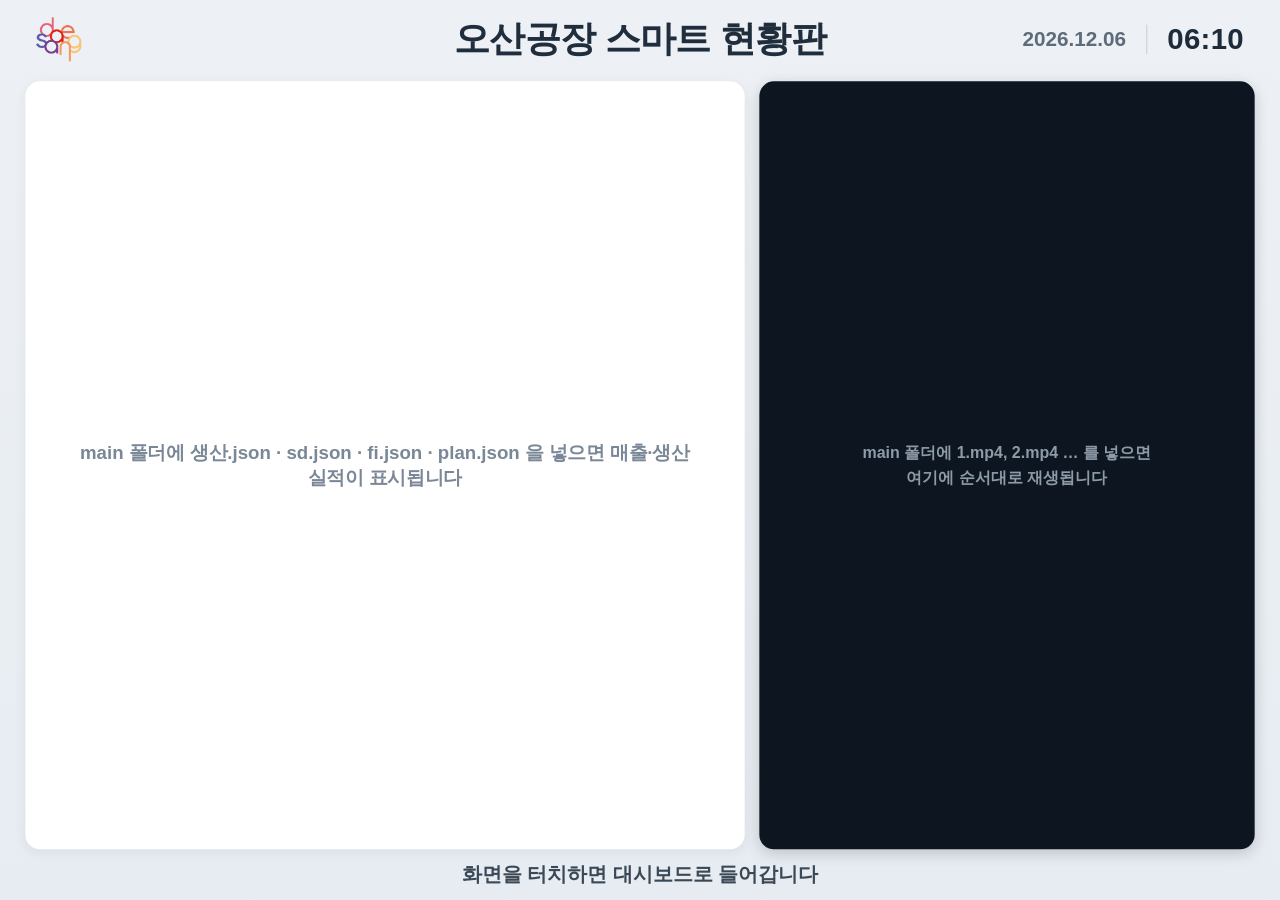
==== pc/tvrelay/screensaver/index.html @ ad796b75 "화면보호기: 어떤 해상도·비율도 꽉 채움 · PC 모니터 미리보기 + 공지·동영상 설정 · 버전 규칙 - 화면보호기 무대가 화면 비율에 맞춰 늘어나 빈 띠 없이 채움 (16:10 " ====
<!doctype html>
<html lang="ko">
<head>
<meta charset="utf-8">
<meta name="viewport" content="width=device-width, initial-scale=1">
<title>화면보호기</title>
<!-- 대상 오산공장 Dashboard — 화면보호기 (자료/main 폴더가 있으면 대기 화면으로 표시)
     main/생산.json · sd.json · fi.json · plan.json  실적 대시보드 생성기의 JSON 4개 그대로
     main/1.mp4 2.mp4 …  오른쪽 동영상 (이름 오름차순, TV 기본 플레이어로 재생)
     main/공지.txt        왼쪽 위 공지 (한 줄에 하나)
     main/제목.txt        상단 제목 (없으면 '오산공장 스마트 현황판') -->
<link rel="stylesheet" href="ss.css">
</head>
<body>
<div id="stage">
  <header>
    <img id="logo" src="/data/logo.png" alt="" onerror="this.onerror=null;this.src='logo.png'">
    <h1 id="title">오산공장 스마트 현황판</h1>
    <div class="clock"><span id="date"></span><i></i><b id="time"></b></div>
  </header>

  <main>
    <section id="left">
      <div class="card" id="notice"></div>

      <div class="card" id="perf">
        <div class="asof" id="asOf"></div>
        <div class="half" id="sales">
          <h2>매출</h2>
          <div class="nums">
            <div class="n"><div class="nl">당월</div><div class="nv"><span class="count" id="s_m">0</span><small>억원</small></div><div class="badge" id="s_m_b"></div></div>
            <div class="n"><div class="nl">누계</div><div class="nv"><span class="count" id="s_y">0</span><small>억원</small></div><div class="badge" id="s_y_b"></div></div>
          </div>
          <svg class="chart" id="s_chart"></svg>
        </div>
        <div class="vline"></div>
        <div class="half" id="prod">
          <h2>생산량</h2>
          <div class="nums">
            <div class="n"><div class="nl">당월</div><div class="nv"><span class="count" id="p_m">0</span><small>톤</small></div><div class="badge" id="p_m_b"></div></div>
            <div class="n"><div class="nl">누계</div><div class="nv"><span class="count" id="p_y">0</span><small>톤</small></div><div class="badge" id="p_y_b"></div></div>
          </div>
          <svg class="chart" id="p_chart"></svg>
        </div>
        <div class="empty" id="perfEmpty">main 폴더에 생산.json · sd.json · fi.json · plan.json 을 넣으면 매출·생산 실적이 표시됩니다</div>
      </div>
    </section>

    <section id="right">
      <div id="video"><div class="ph" id="videoPh">main 폴더에 1.mp4, 2.mp4 … 를 넣으면<br>여기에 순서대로 재생됩니다</div></div>
    </section>
  </main>
  <div id="hint"></div>
</div>
<script src="ss.js"></script>
</body>
</html>
---- pc/tvrelay/screensaver/ss.css ----
/* 화면보호기 — 1920×1080 무대를 화면 크기에 맞춰 통째로 확대/축소한다 (ss.js fit) */
@font-face { font-family: "Pretendard"; font-weight: 600; src: url("/assets/fonts/Pretendard-SemiBold.woff2") format("woff2"); }
@font-face { font-family: "Pretendard"; font-weight: 700; src: url("/assets/fonts/Pretendard-Bold.woff2") format("woff2"); }
@font-face { font-family: "Pretendard"; font-weight: 800; src: url("/assets/fonts/Pretendard-ExtraBold.woff2") format("woff2"); }
* { box-sizing: border-box; }
html, body { margin: 0; height: 100%; overflow: hidden; background: #eaeef3; }
body { font-family: "Pretendard", "Noto Sans KR", "Malgun Gothic", sans-serif; font-weight: 600; color: #1d2b3a; word-break: keep-all; }

#stage { position: absolute; left: 0; top: 0; width: 1920px; height: 1080px; transform-origin: 0 0;
         background: linear-gradient(180deg, #edf1f5 0%, #e7ecf2 100%); }

header { position: absolute; left: 0; right: 0; top: 0; height: 118px; display: flex; align-items: center; padding: 0 54px; }
#logo { height: 66px; width: auto; max-width: 260px; object-fit: contain; }
#title { position: absolute; left: 0; right: 0; text-align: center; margin: 0; font-size: 54px; font-weight: 800; letter-spacing: -1px; color: #1f2d3d; pointer-events: none; }
.clock { margin-left: auto; display: flex; align-items: center; gap: 30px; position: relative; }
.clock span { font-size: 31px; color: #5d6b7a; font-weight: 600; }
.clock i { width: 2px; height: 44px; background: #cfd6de; }
.clock b { font-size: 44px; font-weight: 800; letter-spacing: .5px; font-variant-numeric: tabular-nums; }

main { position: absolute; left: 38px; right: 38px; top: 122px; bottom: 76px; display: flex; gap: 22px; }
#left { width: 58.5%; min-width: 0; display: flex; flex-direction: column; gap: 22px; }
#right { flex: 1; position: relative; }

.card { background: #fff; border-radius: 22px; box-shadow: 0 4px 18px rgba(29, 43, 58, .07); }

/* 공지 */
#notice { padding: 14px 34px; flex: 0 0 auto; }
#notice .row { font-size: 37px; font-weight: 600; padding: 26px 0; border-bottom: 2px solid #eef1f4; white-space: nowrap; overflow: hidden; text-overflow: ellipsis; }
#notice .row:last-child { border-bottom: 0; }
#notice.none { display: none; }

/* 매출 · 생산량 */
#perf { flex: 1; min-height: 0; position: relative; display: flex; padding: 54px 26px 18px 40px; }
.asof { position: absolute; right: 30px; top: 18px; font-size: 21px; color: #7a8796; }
.half { flex: 1; min-width: 0; display: flex; flex-direction: column; }
.vline { width: 2px; background: #eef1f4; margin: 30px 26px 10px; }
.half h2 { margin: 0 0 14px; font-size: 32px; font-weight: 800; }
.nums { display: flex; }
.n { flex: 1; padding-right: 18px; }
.n + .n { padding-left: 22px; border-left: 2px solid #eef1f4; }
.nl { font-size: 25px; color: #4b5866; }
.nv { margin-top: 6px; white-space: nowrap; }
.nv .count { font-size: 46px; font-weight: 800; letter-spacing: -1px; font-variant-numeric: tabular-nums; }
.nv small { font-size: 27px; font-weight: 600; margin-left: 4px; color: #3b4855; }
.badge { margin-top: 12px; height: 46px; border-radius: 10px; display: flex; align-items: center; justify-content: center; font-size: 24px; font-weight: 700; }
.badge:empty { visibility: hidden; }
#sales .badge { background: #fdeee2; color: #e8731c; }
#prod .badge { background: #e4efff; color: #2f74e0; }
.badge.low { filter: saturate(.6); opacity: .85; }
.chart { flex: 1; min-height: 0; width: 100%; margin-top: 8px; overflow: visible; }
.chart text { font-family: inherit; }
.empty { display: none; position: absolute; inset: 0; align-items: center; justify-content: center; font-size: 28px; color: #7a8796; text-align: center; padding: 40px; }
#perf.nodata .half, #perf.nodata .vline { visibility: hidden; }
#perf.nodata .empty { display: flex; }

/* 동영상 자리 — 실제 영상은 TV 앱이 이 위치에 겹쳐 재생한다 */
/* 오른쪽 칸을 꽉 채운다. 비율이 다른 영상은 TV 앱이 가운데 원본 + 남는 곳은 같은 영상을 흐리게 채움 */
#video { position: absolute; inset: 0; background: #0d1620; border-radius: 22px; overflow: hidden; box-shadow: 0 6px 22px rgba(0, 0, 0, .18); }
#video .ph { position: absolute; inset: 0; display: flex; align-items: center; justify-content: center; text-align: center; color: #8d9aa8; font-size: 24px; line-height: 1.6; padding: 30px; }
#video.playing .ph { display: none; }
/* 안내 멘트: 화면 맨 아래 */
#hint { position: absolute; left: 0; right: 0; bottom: 18px; text-align: center; font-size: 30px; color: #3b4855; font-weight: 700; }
#hint.blink { animation: blink 2.4s ease-in-out infinite; }
@keyframes blink { 50% { opacity: .35; } }

/* 숫자·차트 등장 */
@keyframes rise { from { opacity: 0; transform: translateY(16px); } to { opacity: 1; transform: none; } }
.rise { animation: rise .7s cubic-bezier(.2, .7, .2, 1) both; }
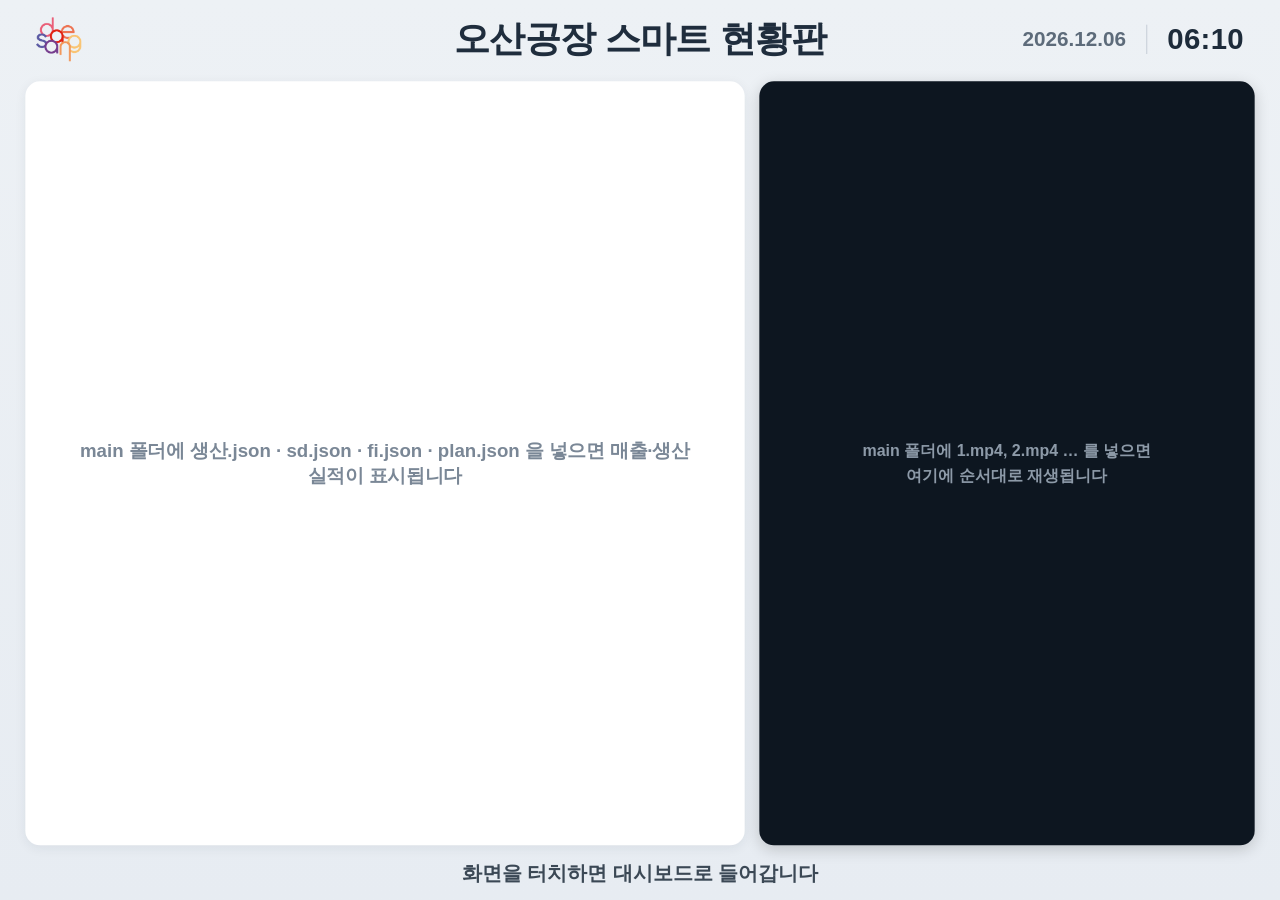
==== commit ee7faef2: "화면보호기: 영상별 크롭/확장 · 유튜브(쇼츠) 재생 · 작은 화면 넘침·그래프 수정 - main/설정.json 재생 목록(playlist): 동영상·유튜브 링크의 순서와 영상별 " ====
--- a/pc/tvrelay/screensaver/index.html
+++ b/pc/tvrelay/screensaver/index.html
@@ -2,7 +2,7 @@
 <html lang="ko">
 <head>
 <meta charset="utf-8">
-<meta name="viewport" content="width=device-width, initial-scale=1">
+<meta name="viewport" content="width=device-width, initial-scale=1, maximum-scale=1, user-scalable=no">
 <title>화면보호기</title>
 <!-- 대상 오산공장 Dashboard — 화면보호기 (자료/main 폴더가 있으면 대기 화면으로 표시)
      main/생산.json · sd.json · fi.json · plan.json  실적 대시보드 생성기의 JSON 4개 그대로
@@ -31,7 +31,7 @@
             <div class="n"><div class="nl">당월</div><div class="nv"><span class="count" id="s_m">0</span><small>억원</small></div><div class="badge" id="s_m_b"></div></div>
             <div class="n"><div class="nl">누계</div><div class="nv"><span class="count" id="s_y">0</span><small>억원</small></div><div class="badge" id="s_y_b"></div></div>
           </div>
-          <svg class="chart" id="s_chart"></svg>
+          <div class="chartbox"><svg class="chart" id="s_chart"></svg></div>
         </div>
         <div class="vline"></div>
         <div class="half" id="prod">
@@ -40,7 +40,7 @@
             <div class="n"><div class="nl">당월</div><div class="nv"><span class="count" id="p_m">0</span><small>톤</small></div><div class="badge" id="p_m_b"></div></div>
             <div class="n"><div class="nl">누계</div><div class="nv"><span class="count" id="p_y">0</span><small>톤</small></div><div class="badge" id="p_y_b"></div></div>
           </div>
-          <svg class="chart" id="p_chart"></svg>
+          <div class="chartbox"><svg class="chart" id="p_chart"></svg></div>
         </div>
         <div class="empty" id="perfEmpty">main 폴더에 생산.json · sd.json · fi.json · plan.json 을 넣으면 매출·생산 실적이 표시됩니다</div>
       </div>
--- a/pc/tvrelay/screensaver/ss.css
+++ b/pc/tvrelay/screensaver/ss.css
@@ -3,10 +3,11 @@
 @font-face { font-family: "Pretendard"; font-weight: 700; src: url("/assets/fonts/Pretendard-Bold.woff2") format("woff2"); }
 @font-face { font-family: "Pretendard"; font-weight: 800; src: url("/assets/fonts/Pretendard-ExtraBold.woff2") format("woff2"); }
 * { box-sizing: border-box; }
-html, body { margin: 0; height: 100%; overflow: hidden; background: #eaeef3; }
+html, body { margin: 0; height: 100%; overflow: hidden; background: #eaeef3;
+             -webkit-text-size-adjust: 100%; text-size-adjust: 100%; }   /* 안드로이드 WebView 글자 자동 확대 끔 (작은 화면에서 넘침 방지) */
 body { font-family: "Pretendard", "Noto Sans KR", "Malgun Gothic", sans-serif; font-weight: 600; color: #1d2b3a; word-break: keep-all; }
 
-#stage { position: absolute; left: 0; top: 0; width: 1920px; height: 1080px; transform-origin: 0 0;
+#stage { position: absolute; left: 0; top: 0; width: 1920px; height: 1080px; transform-origin: 0 0; overflow: hidden;
          background: linear-gradient(180deg, #edf1f5 0%, #e7ecf2 100%); }
 
 header { position: absolute; left: 0; right: 0; top: 0; height: 118px; display: flex; align-items: center; padding: 0 54px; }
@@ -17,7 +18,7 @@
 .clock i { width: 2px; height: 44px; background: #cfd6de; }
 .clock b { font-size: 44px; font-weight: 800; letter-spacing: .5px; font-variant-numeric: tabular-nums; }
 
-main { position: absolute; left: 38px; right: 38px; top: 122px; bottom: 76px; display: flex; gap: 22px; }
+main { position: absolute; left: 38px; right: 38px; top: 122px; bottom: 82px; display: flex; gap: 22px; }
 #left { width: 58.5%; min-width: 0; display: flex; flex-direction: column; gap: 22px; }
 #right { flex: 1; position: relative; }
 
@@ -27,6 +28,9 @@
 #notice { padding: 14px 34px; flex: 0 0 auto; }
 #notice .row { font-size: 37px; font-weight: 600; padding: 26px 0; border-bottom: 2px solid #eef1f4; white-space: nowrap; overflow: hidden; text-overflow: ellipsis; }
 #notice .row:last-child { border-bottom: 0; }
+#notice.n4 .row { font-size: 33px; padding: 18px 0; }      /* 공지가 많으면 줄 간격·글자를 줄여 아래 칸이 넘치지 않게 */
+#notice.n5 .row { font-size: 30px; padding: 13px 0; }
+#perf .half { min-height: 0; overflow: hidden; }
 #notice.none { display: none; }
 
 /* 매출 · 생산량 */
@@ -47,7 +51,9 @@
 #sales .badge { background: #fdeee2; color: #e8731c; }
 #prod .badge { background: #e4efff; color: #2f74e0; }
 .badge.low { filter: saturate(.6); opacity: .85; }
-.chart { flex: 1; min-height: 0; width: 100%; margin-top: 8px; overflow: visible; }
+/* 그래프 칸: 크기는 칸이 정하고(내용과 무관), 그 크기로 SVG 를 그린다 — 칸이 바뀌면 다시 그림 */
+.chartbox { flex: 1; min-height: 60px; position: relative; margin-top: 8px; }
+.chart { position: absolute; inset: 0; width: 100%; height: 100%; overflow: visible; }
 .chart text { font-family: inherit; }
 .empty { display: none; position: absolute; inset: 0; align-items: center; justify-content: center; font-size: 28px; color: #7a8796; text-align: center; padding: 40px; }
 #perf.nodata .half, #perf.nodata .vline { visibility: hidden; }
@@ -58,8 +64,12 @@
 #video { position: absolute; inset: 0; background: #0d1620; border-radius: 22px; overflow: hidden; box-shadow: 0 6px 22px rgba(0, 0, 0, .18); }
 #video .ph { position: absolute; inset: 0; display: flex; align-items: center; justify-content: center; text-align: center; color: #8d9aa8; font-size: 24px; line-height: 1.6; padding: 30px; }
 #video.playing .ph { display: none; }
+#yt { position: absolute; inset: 0; overflow: hidden; }
+#yt .ytbg { position: absolute; inset: -8%; width: 116%; height: 116%; object-fit: cover; filter: blur(40px) brightness(.75); }
+#yt .ythold { position: absolute; }
+#yt .ythold iframe { width: 100%; height: 100%; border: 0; display: block; pointer-events: none; }
 /* 안내 멘트: 화면 맨 아래 */
-#hint { position: absolute; left: 0; right: 0; bottom: 18px; text-align: center; font-size: 30px; color: #3b4855; font-weight: 700; }
+#hint { position: absolute; left: 0; right: 0; bottom: 22px; line-height: 1.2; text-align: center; font-size: 30px; color: #3b4855; font-weight: 700; }
 #hint.blink { animation: blink 2.4s ease-in-out infinite; }
 @keyframes blink { 50% { opacity: .35; } }
 
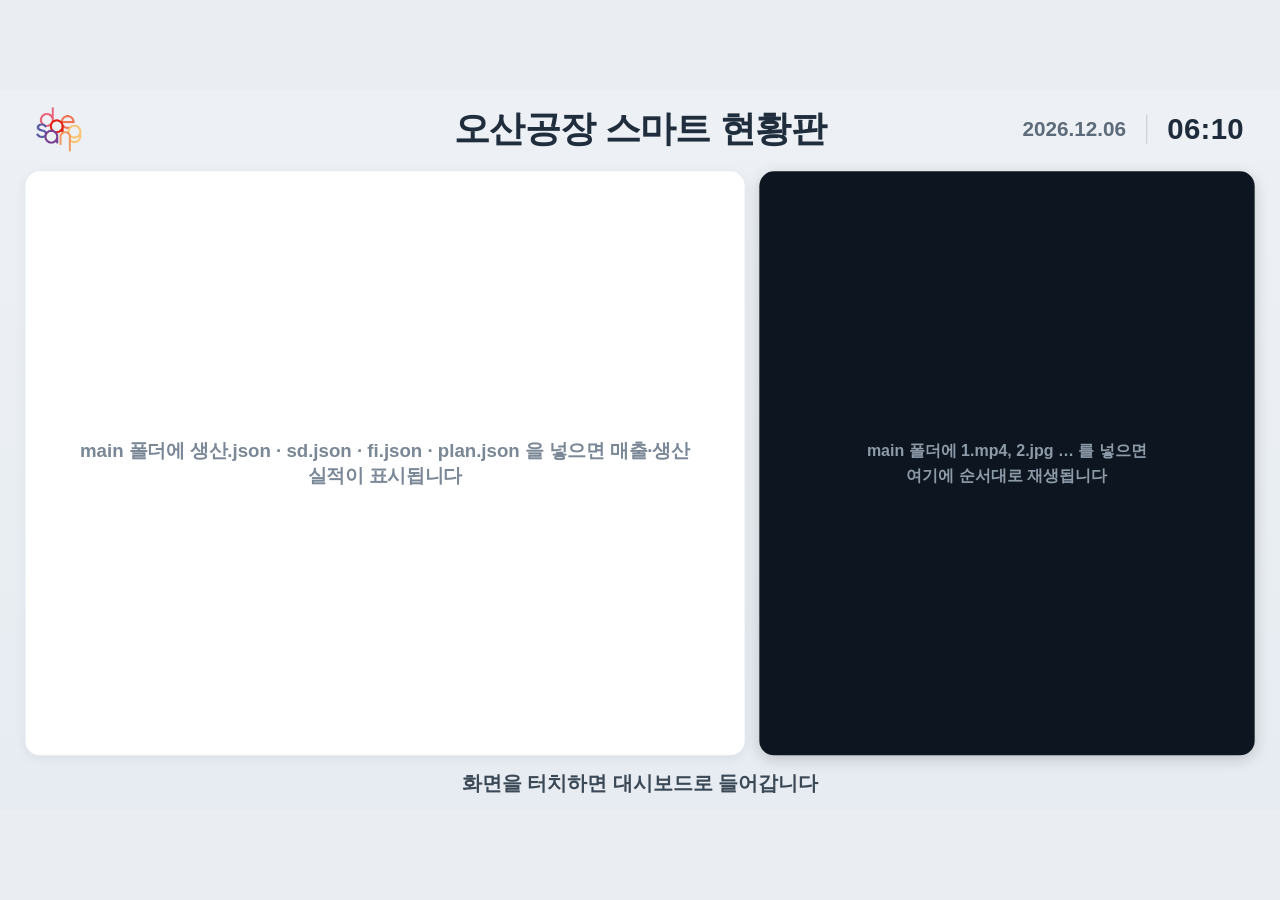
==== commit 9ca1fb04: "화면보호기: 사진(시간·전환 효과 5종) · TV 에서 공지 바로 고치기(6자리 비밀번호) (1.9.0) - 사진: main 의 jpg/png/webp/gif 를 재생 목록에. 사" ====
--- a/pc/tvrelay/screensaver/index.html
+++ b/pc/tvrelay/screensaver/index.html
@@ -6,7 +6,7 @@
 <title>화면보호기</title>
 <!-- 대상 오산공장 Dashboard — 화면보호기 (자료/main 폴더가 있으면 대기 화면으로 표시)
      main/생산.json · sd.json · fi.json · plan.json  실적 대시보드 생성기의 JSON 4개 그대로
-     main/1.mp4 2.mp4 …  오른쪽 동영상 (이름 오름차순, TV 기본 플레이어로 재생)
+     main/1.mp4 2.jpg …  오른쪽 동영상·사진 (이름 오름차순, 동영상은 TV 기본 플레이어, 사진은 전환 효과)
      main/공지.txt        왼쪽 위 공지 (한 줄에 하나)
      main/제목.txt        상단 제목 (없으면 '오산공장 스마트 현황판') -->
 <link rel="stylesheet" href="ss.css">
@@ -21,6 +21,7 @@
 
   <main>
     <section id="left">
+      <button type="button" id="noticeEdit">✎ 공지 수정</button>
       <div class="card" id="notice"></div>
 
       <div class="card" id="perf">
@@ -47,7 +48,7 @@
     </section>
 
     <section id="right">
-      <div id="video"><div class="ph" id="videoPh">main 폴더에 1.mp4, 2.mp4 … 를 넣으면<br>여기에 순서대로 재생됩니다</div></div>
+      <div id="video"><div class="ph" id="videoPh">main 폴더에 1.mp4, 2.jpg … 를 넣으면<br>여기에 순서대로 재생됩니다</div></div>
     </section>
   </main>
   <div id="hint"></div>
--- a/pc/tvrelay/screensaver/ss.css
+++ b/pc/tvrelay/screensaver/ss.css
@@ -19,7 +19,7 @@
 .clock b { font-size: 44px; font-weight: 800; letter-spacing: .5px; font-variant-numeric: tabular-nums; }
 
 main { position: absolute; left: 38px; right: 38px; top: 122px; bottom: 82px; display: flex; gap: 22px; }
-#left { width: 58.5%; min-width: 0; display: flex; flex-direction: column; gap: 22px; }
+#left { width: 58.5%; min-width: 0; display: flex; flex-direction: column; gap: 22px; position: relative; }
 #right { flex: 1; position: relative; }
 
 .card { background: #fff; border-radius: 22px; box-shadow: 0 4px 18px rgba(29, 43, 58, .07); }
@@ -66,13 +66,62 @@
 #video.playing .ph { display: none; }
 #yt { position: absolute; inset: 0; overflow: hidden; }
 #yt .ytbg { position: absolute; inset: -8%; width: 116%; height: 116%; object-fit: cover; filter: blur(40px) brightness(.75); }
-#yt .ythold { position: absolute; }
-#yt .ythold iframe { width: 100%; height: 100%; border: 0; display: block; pointer-events: none; }
+#yt .ythold { position: absolute; overflow: hidden; }
+#pvv { position: absolute; inset: 0; overflow: hidden; }
+#pvv .pvbg { position: absolute; inset: -8%; width: 116%; height: 116%; object-fit: cover; filter: blur(40px) brightness(.75); }
+#pvv .pvfg { position: absolute; inset: 0; width: 100%; height: 100%; }
+/* 플레이어를 위아래로 90px 씩 더 크게 → 유튜브가 맨 위에 띄우는 채널 아이콘·제목 줄은 칸 밖(검은 여백)에 그려져 안 보인다.
+   영상은 플레이어 안에서 비율대로 가운데 놓이므로 보이는 영상 부분은 그대로 */
+#yt .ythold iframe { position: absolute; left: 0; top: -90px; width: 100%; height: calc(100% + 180px); border: 0; display: block; pointer-events: none; }
 /* 안내 멘트: 화면 맨 아래 */
 #hint { position: absolute; left: 0; right: 0; bottom: 22px; line-height: 1.2; text-align: center; font-size: 30px; color: #3b4855; font-weight: 700; }
 #hint.blink { animation: blink 2.4s ease-in-out infinite; }
 @keyframes blink { 50% { opacity: .35; } }
+#hint.prompt { color: #0b63c4; animation: prompt .9s ease-in-out infinite alternate; }
+@keyframes prompt { from { transform: scale(1); } to { transform: scale(1.06); } }
 
 /* 숫자·차트 등장 */
 @keyframes rise { from { opacity: 0; transform: translateY(16px); } to { opacity: 1; transform: none; } }
 .rise { animation: rise .7s cubic-bezier(.2, .7, .2, 1) both; }
+
+/* 공지 간편 수정 (TV): 카드 윗변에 걸친 [✎ 공지 수정] → 위쪽 팝업: ① 숫자패드로 비밀번호 6자리 ② 공지 입력 + 화면 키보드
+   (키보드는 아래쪽에 뜨므로 팝업은 위쪽에 둔다) */
+#noticeEdit { display: none; position: absolute; z-index: 5; top: -22px; right: 26px; height: 38px; padding: 0 20px; border: 0; border-radius: 19px;
+              background: #2f7be6; color: #fff; font: 700 21px/38px "Pretendard", sans-serif; box-shadow: 0 3px 10px rgba(47, 123, 230, .35); }
+html.tv #noticeEdit { display: block; }
+#ntDim { position: absolute; inset: 0; z-index: 50; background: rgba(15, 25, 38, .45); }
+#ntPop { position: absolute; z-index: 51; left: 50%; top: 24px; width: 1180px; margin-left: -590px; background: #fff; border-radius: 26px;
+         box-shadow: 0 18px 60px rgba(0, 0, 0, .35); padding: 26px 34px 26px; animation: popIn .28s cubic-bezier(.2, .8, .2, 1); }
+@keyframes popIn { from { opacity: 0; transform: translateY(-30px) scale(.97); } to { opacity: 1; transform: none; } }
+#ntPop h3 { margin: 0 0 6px; font-size: 34px; font-weight: 800; }
+#ntPop .sub { font-size: 23px; color: #6b7785; margin-bottom: 16px; }
+#ntPop .sub.err { color: #d83b3b; }
+#ntPop.shake { animation: shake .35s; }
+@keyframes shake { 20%, 60% { transform: translateX(-14px); } 40%, 80% { transform: translateX(14px); } }
+.pinrow { display: flex; gap: 14px; align-items: center; }
+.dots { display: flex; gap: 14px; padding: 6px 0 18px; }
+.dots i { width: 30px; height: 30px; border-radius: 50%; border: 3px solid #b9c4d0; }
+.dots i.on { background: #2f7be6; border-color: #2f7be6; }
+.pad { display: grid; grid-template-columns: repeat(6, 1fr); gap: 12px; }
+.pad button { height: 76px; border: 0; border-radius: 16px; background: #eef2f6; color: #1d2b3a; font: 800 36px "Pretendard", sans-serif; }
+.pad button:active { background: #d6e4f7; }
+.pad button.fn { font-size: 26px; background: #e2e7ee; }
+.pad button.ok { background: #2f7be6; color: #fff; font-size: 28px; }
+#ntTa { width: 100%; height: 250px; resize: none; padding: 14px 20px; border: 2px solid #d9e1ea; border-radius: 14px; background: #f8fafc;
+        font: 600 32px/1.55 "Pretendard", sans-serif; color: #1d2b3a; outline: none; caret-color: #2f7be6; }
+#ntTa:focus { border-color: #2f7be6; }
+.edbar { display: flex; align-items: center; gap: 14px; margin-top: 14px; }
+.edhint { flex: 1; font-size: 21px; color: #7a8796; }
+.edhint.err { color: #d83b3b; }
+.edbar button { border: 0; border-radius: 14px; padding: 14px 40px; font: 700 28px "Pretendard", sans-serif; background: #e6ebf1; color: #2b3440; }
+.edbar button.save { background: #2f7be6; color: #fff; }
+.edbar button:disabled { opacity: .5; }
+
+/* 사진 (전환 효과) — 칸 안의 층. 새 사진이 위에 올라오며 아래 층(앞 장면)은 효과가 끝나면 지운다 */
+.sslayer { position: absolute; inset: 0; overflow: hidden; }
+.sslayer .ytbg { position: absolute; inset: -8%; width: 116%; height: 116%; object-fit: cover; filter: blur(40px) brightness(.75); }
+.sslayer .imgfg { position: absolute; display: block; max-width: none; }
+.sslayer.prev img { position: absolute; inset: 0; width: 100%; height: 100%; }
+.sswipe { position: absolute; top: -10%; bottom: -10%; left: 0; width: 140px; z-index: 3; pointer-events: none;
+          background: linear-gradient(90deg, rgba(255,255,255,0), rgba(255,255,255,.55) 45%, rgba(255,255,255,.95) 50%, rgba(255,255,255,.55) 55%, rgba(255,255,255,0));
+          filter: blur(2px); }
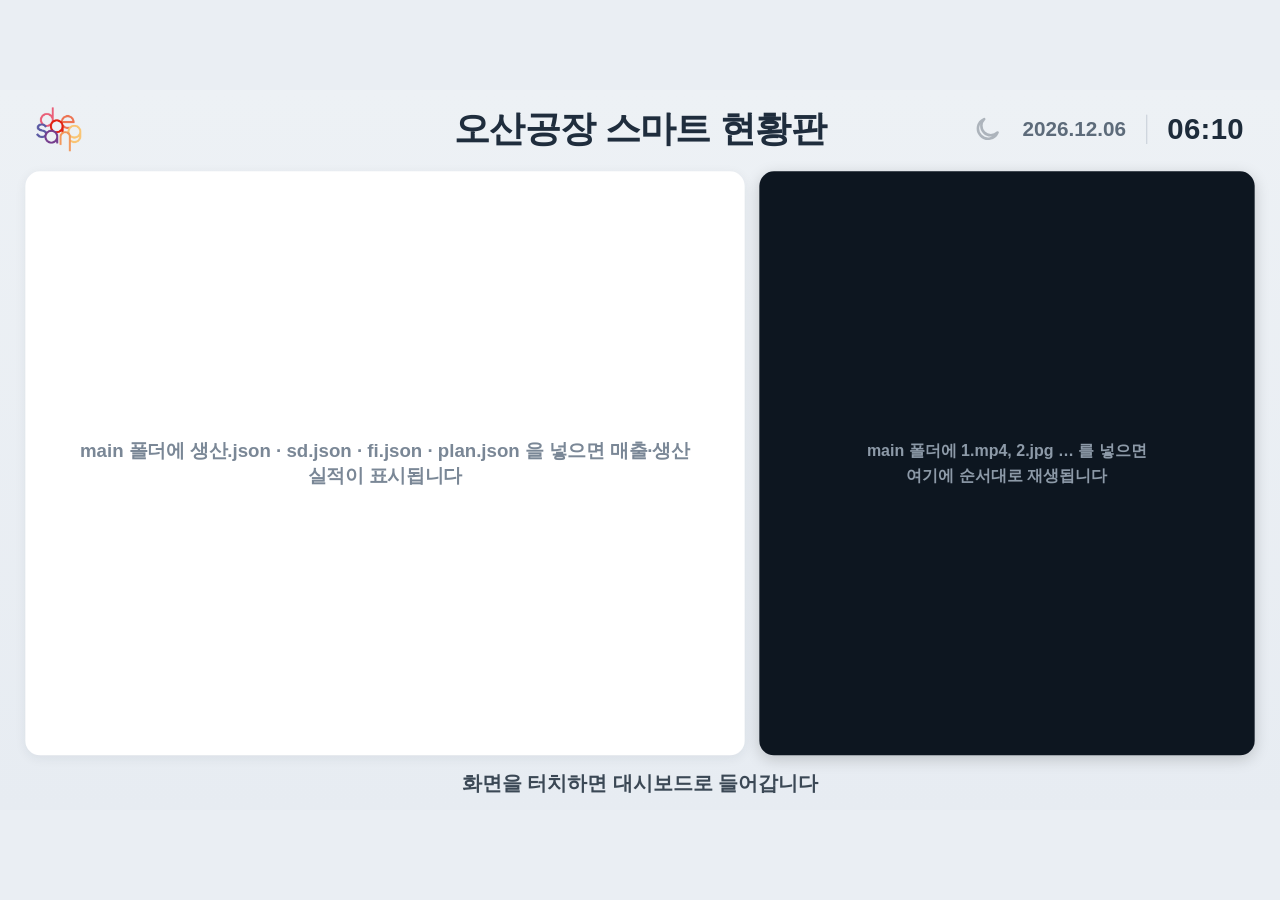
==== commit a1edc766: "대기화면 다크 모드: 화면에서 달/해 버튼을 눌러 바로 켜고 끄기 (1.10.0) - 대기화면(화면보호기) 시계 왼쪽에 반투명 달/해 버튼. 눌러도 대시보드로 넘어가지 않음   (" ====
--- a/pc/tvrelay/screensaver/index.html
+++ b/pc/tvrelay/screensaver/index.html
@@ -16,15 +16,15 @@
   <header>
     <img id="logo" src="/data/logo.png" alt="" onerror="this.onerror=null;this.src='logo.png'">
     <h1 id="title">오산공장 스마트 현황판</h1>
-    <div class="clock"><span id="date"></span><i></i><b id="time"></b></div>
+    <div class="clock"><div id="darkBtn" title="다크 모드 켜기/끄기"></div><span id="date"></span><i></i><b id="time"></b></div>
   </header>
 
   <main>
     <section id="left">
-      <button type="button" id="noticeEdit">✎ 공지 수정</button>
       <div class="card" id="notice"></div>
 
       <div class="card" id="perf">
+        <div class="nedit" id="noticeAdd" title="공지 추가"></div>
         <div class="asof" id="asOf"></div>
         <div class="half" id="sales">
           <h2>매출</h2>
--- a/pc/tvrelay/screensaver/ss.css
+++ b/pc/tvrelay/screensaver/ss.css
@@ -66,7 +66,7 @@
 #video.playing .ph { display: none; }
 #yt { position: absolute; inset: 0; overflow: hidden; }
 #yt .ytbg { position: absolute; inset: -8%; width: 116%; height: 116%; object-fit: cover; filter: blur(40px) brightness(.75); }
-#yt .ythold { position: absolute; overflow: hidden; }
+#yt .ythold { position: absolute; overflow: hidden; transition: opacity .6s ease; }   /* 어두운 데서 서서히 (재생 시작과 동시에) */
 #pvv { position: absolute; inset: 0; overflow: hidden; }
 #pvv .pvbg { position: absolute; inset: -8%; width: 116%; height: 116%; object-fit: cover; filter: blur(40px) brightness(.75); }
 #pvv .pvfg { position: absolute; inset: 0; width: 100%; height: 100%; }
@@ -86,9 +86,14 @@
 
 /* 공지 간편 수정 (TV): 카드 윗변에 걸친 [✎ 공지 수정] → 위쪽 팝업: ① 숫자패드로 비밀번호 6자리 ② 공지 입력 + 화면 키보드
    (키보드는 아래쪽에 뜨므로 팝업은 위쪽에 둔다) */
-#noticeEdit { display: none; position: absolute; z-index: 5; top: -22px; right: 26px; height: 38px; padding: 0 20px; border: 0; border-radius: 19px;
-              background: #2f7be6; color: #fff; font: 700 21px/38px "Pretendard", sans-serif; box-shadow: 0 3px 10px rgba(47, 123, 230, .35); }
-html.tv #noticeEdit { display: block; }
+/* 수정 아이콘: 각 공지 줄 맨 오른쪽 (반투명). 공지가 없으면 매출 카드 왼쪽 위 구석에 하나 */
+#notice .row { display: flex; align-items: center; gap: 14px; }
+#notice .row .t { flex: 1; min-width: 0; overflow: hidden; text-overflow: ellipsis; }
+.nedit { display: none; flex: 0 0 auto; width: 44px; height: 44px; color: #1d2b3a; opacity: .28; }
+.nedit svg { width: 100%; height: 100%; display: block; }
+html.tv #notice .nedit, html.preview #notice .nedit { display: block; }   /* PC 미리보기도 TV 와 같은 화면 */
+#noticeAdd { position: absolute; left: 18px; top: 12px; width: 36px; height: 36px; }
+html.tv #perf.nonotice #noticeAdd, html.preview #perf.nonotice #noticeAdd { display: block; }
 #ntDim { position: absolute; inset: 0; z-index: 50; background: rgba(15, 25, 38, .45); }
 #ntPop { position: absolute; z-index: 51; left: 50%; top: 24px; width: 1180px; margin-left: -590px; background: #fff; border-radius: 26px;
          box-shadow: 0 18px 60px rgba(0, 0, 0, .35); padding: 26px 34px 26px; animation: popIn .28s cubic-bezier(.2, .8, .2, 1); }
@@ -102,8 +107,10 @@
 .dots { display: flex; gap: 14px; padding: 6px 0 18px; }
 .dots i { width: 30px; height: 30px; border-radius: 50%; border: 3px solid #b9c4d0; }
 .dots i.on { background: #2f7be6; border-color: #2f7be6; }
-.pad { display: grid; grid-template-columns: repeat(6, 1fr); gap: 12px; }
-.pad button { height: 76px; border: 0; border-radius: 16px; background: #eef2f6; color: #1d2b3a; font: 800 36px "Pretendard", sans-serif; }
+.dots { justify-content: center; }
+#ntPop.pin { width: 520px; margin-left: -260px; text-align: center; }
+.pad { display: grid; grid-template-columns: repeat(3, 1fr); gap: 12px; }
+.pad button { height: 78px; border: 0; border-radius: 16px; background: #eef2f6; color: #1d2b3a; font: 800 36px "Pretendard", sans-serif; }
 .pad button:active { background: #d6e4f7; }
 .pad button.fn { font-size: 26px; background: #e2e7ee; }
 .pad button.ok { background: #2f7be6; color: #fff; font-size: 28px; }
@@ -125,3 +132,46 @@
 .sswipe { position: absolute; top: -10%; bottom: -10%; left: 0; width: 140px; z-index: 3; pointer-events: none;
           background: linear-gradient(90deg, rgba(255,255,255,0), rgba(255,255,255,.55) 45%, rgba(255,255,255,.95) 50%, rgba(255,255,255,.55) 55%, rgba(255,255,255,0));
           filter: blur(2px); }
+
+/* 다크 모드 버튼: 시계 왼쪽 반투명 (달 ↔ 해). 눌러도 대시보드로 넘어가지 않는다 */
+#darkBtn { width: 46px; height: 46px; color: #1d2b3a; opacity: .3; cursor: pointer; }
+#darkBtn svg { width: 100%; height: 100%; display: block; }
+html.dark #darkBtn { color: #e3eaf2; opacity: .4; }
+#darkBtn.tap { animation: darkTap .45s ease; }
+@keyframes darkTap { 40% { transform: scale(1.25) rotate(-20deg); opacity: .8; } }
+html, html body, #stage, #title, .card { transition: background-color .5s ease, color .5s ease; }
+
+/* 다크 모드 (화면보호기의 달 버튼 · TV 설정 '다크 모드' · PC 미리보기 ?dark=1) — 배치는 같고 색만 바꾼다 */
+html.dark, html.dark body { background: #0e1319; }
+html.dark body { color: #e3eaf2; }
+html.dark #stage { background: #0e1319; }
+html.dark #title { color: #eef3f8; }
+html.dark .clock span { color: #9aa8b8; }
+html.dark .clock i { background: #36414d; }
+html.dark .card { background: #19212b; box-shadow: 0 4px 18px rgba(0, 0, 0, .35); }
+html.dark #notice .row { border-bottom-color: #26303b; }
+html.dark .vline, html.dark .n + .n { background: #26303b; border-left-color: #26303b; }
+html.dark .n + .n { background: none; }
+html.dark .asof, html.dark .empty { color: #8592a1; }
+html.dark .nl { color: #a9b5c2; }
+html.dark .nv small { color: #b7c2ce; }
+html.dark #sales .badge { background: #3a2617; color: #ff9a4d; }
+html.dark #prod .badge { background: #17294a; color: #6aa5ff; }
+html.dark #video { box-shadow: 0 6px 22px rgba(0, 0, 0, .5); }
+html.dark #hint { color: #b7c2ce; }
+html.dark #hint.prompt { color: #5fb0ff; }
+html.dark .nedit { color: #e3eaf2; opacity: .32; }
+html.dark #ntDim { background: rgba(0, 0, 0, .6); }
+html.dark #ntPop { background: #1c2530; color: #e3eaf2; box-shadow: 0 18px 60px rgba(0, 0, 0, .6); }
+html.dark #ntPop .sub, html.dark .edhint { color: #95a2b0; }
+html.dark #ntPop .sub.err, html.dark .edhint.err { color: #ff6b6b; }
+html.dark .dots i { border-color: #4a5868; }
+html.dark .dots i.on { background: #2f7be6; border-color: #2f7be6; }
+html.dark .pad button { background: #283340; color: #e3eaf2; }
+html.dark .pad button:active { background: #34506f; }
+html.dark .pad button.fn { background: #222c37; }
+html.dark .pad button.ok { background: #2f7be6; color: #fff; }
+html.dark #ntTa { background: #121920; border-color: #33404e; color: #e3eaf2; }
+html.dark #ntTa:focus { border-color: #2f7be6; }
+html.dark .edbar button { background: #283340; color: #e3eaf2; }
+html.dark .edbar button.save { background: #2f7be6; color: #fff; }
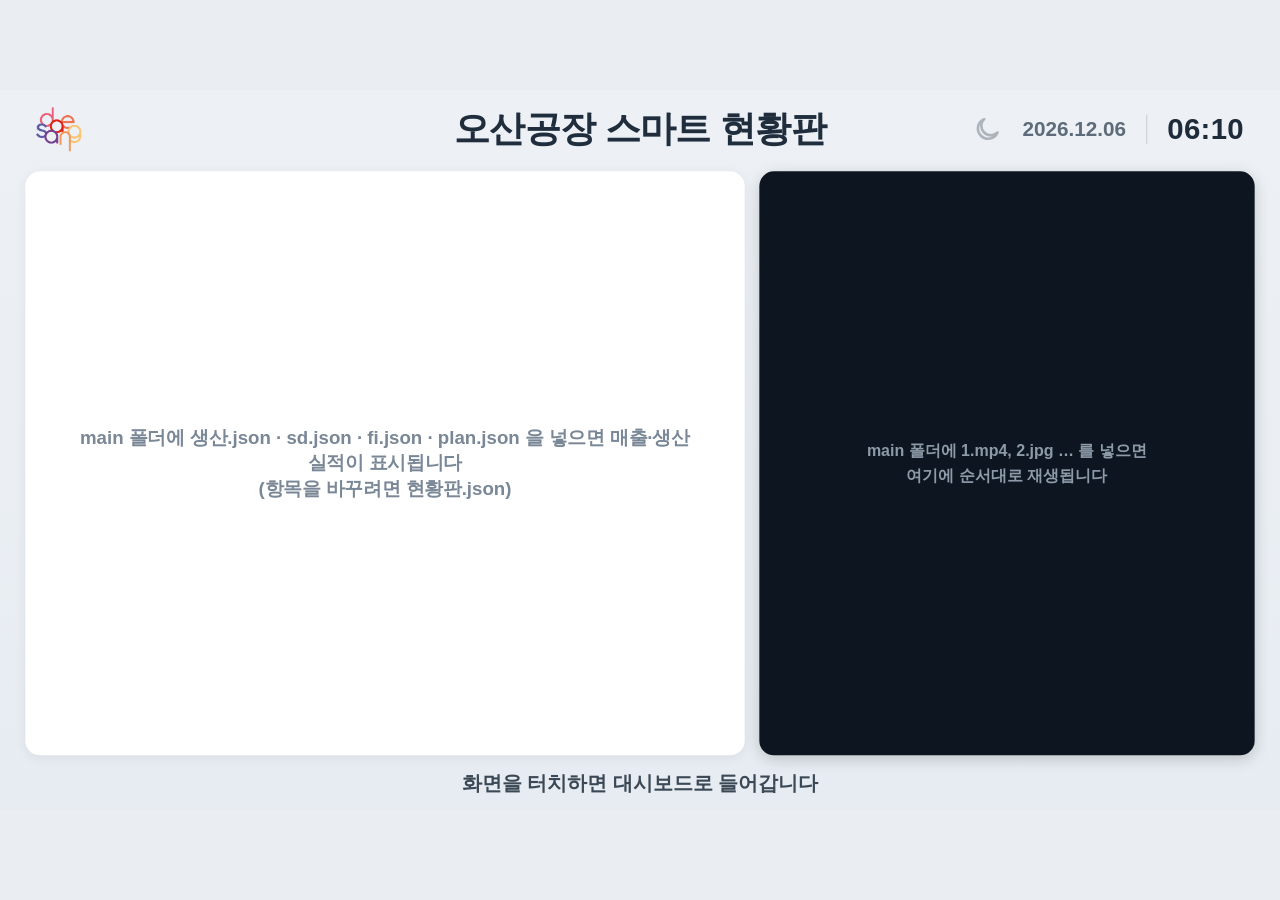
==== commit e3ec219d: "화면보호기 현황판 항목을 main/현황판.json 으로 정의 — 전력량 등 추가·변경을 앱 업데이트 없이 (1.10.4) - main/현황판.json 의 panels: 제목 · 파" ====
--- a/pc/tvrelay/screensaver/index.html
+++ b/pc/tvrelay/screensaver/index.html
@@ -6,6 +6,7 @@
 <title>화면보호기</title>
 <!-- 대상 오산공장 Dashboard — 화면보호기 (자료/main 폴더가 있으면 대기 화면으로 표시)
      main/생산.json · sd.json · fi.json · plan.json  실적 대시보드 생성기의 JSON 4개 그대로
+     main/현황판.json (선택)  항목 정의 — 어떤 JSON 을 어떤 제목·단위·색·비교(전년비/목표)로 보여 줄지 (전력량 등 추가, 앱 업데이트 없이)
      main/1.mp4 2.jpg …  오른쪽 동영상·사진 (이름 오름차순, 동영상은 TV 기본 플레이어, 사진은 전환 효과)
      main/공지.txt        왼쪽 위 공지 (한 줄에 하나)
      main/제목.txt        상단 제목 (없으면 '오산공장 스마트 현황판') -->
@@ -26,24 +27,8 @@
       <div class="card" id="perf">
         <div class="nedit" id="noticeAdd" title="공지 추가"></div>
         <div class="asof" id="asOf"></div>
-        <div class="half" id="sales">
-          <h2>매출</h2>
-          <div class="nums">
-            <div class="n"><div class="nl">당월</div><div class="nv"><span class="count" id="s_m">0</span><small>억원</small></div><div class="badge" id="s_m_b"></div></div>
-            <div class="n"><div class="nl">누계</div><div class="nv"><span class="count" id="s_y">0</span><small>억원</small></div><div class="badge" id="s_y_b"></div></div>
-          </div>
-          <div class="chartbox"><svg class="chart" id="s_chart"></svg></div>
-        </div>
-        <div class="vline"></div>
-        <div class="half" id="prod">
-          <h2>생산량</h2>
-          <div class="nums">
-            <div class="n"><div class="nl">당월</div><div class="nv"><span class="count" id="p_m">0</span><small>톤</small></div><div class="badge" id="p_m_b"></div></div>
-            <div class="n"><div class="nl">누계</div><div class="nv"><span class="count" id="p_y">0</span><small>톤</small></div><div class="badge" id="p_y_b"></div></div>
-          </div>
-          <div class="chartbox"><svg class="chart" id="p_chart"></svg></div>
-        </div>
-        <div class="empty" id="perfEmpty">main 폴더에 생산.json · sd.json · fi.json · plan.json 을 넣으면 매출·생산 실적이 표시됩니다</div>
+        <!-- 항목 칸(매출·생산량·전력량 …)은 ss.js 가 main/현황판.json 대로 만든다 -->
+        <div class="empty" id="perfEmpty">main 폴더에 생산.json · sd.json · fi.json · plan.json 을 넣으면 매출·생산 실적이 표시됩니다<br>(항목을 바꾸려면 현황판.json)</div>
       </div>
     </section>
 
--- a/pc/tvrelay/screensaver/ss.css
+++ b/pc/tvrelay/screensaver/ss.css
@@ -48,8 +48,14 @@
 .nv small { font-size: 27px; font-weight: 600; margin-left: 4px; color: #3b4855; }
 .badge { margin-top: 12px; height: 46px; border-radius: 10px; display: flex; align-items: center; justify-content: center; font-size: 24px; font-weight: 700; }
 .badge:empty { visibility: hidden; }
-#sales .badge { background: #fdeee2; color: #e8731c; }
-#prod .badge { background: #e4efff; color: #2f74e0; }
+/* 배지 색은 항목 색(현황판.json)으로 ss.js 가 칠한다 */
+/* 항목이 3·4개면 숫자·제목을 줄여 칸에 맞춘다 */
+#perf.p3 .nv .count { font-size: 32px; } #perf.p3 .nv small { font-size: 19px; } #perf.p3 .half h2 { font-size: 27px; } #perf.p3 .badge { font-size: 18px; height: 38px; }
+#perf.p3 .nl { font-size: 20px; } #perf.p3 .n + .n { padding-left: 12px; } #perf.p3 .n { padding-right: 8px; } #perf.p3 .vline { margin: 30px 14px 10px; }
+#perf.p4 .nv .count { font-size: 26px; } #perf.p4 .nv small { font-size: 16px; } #perf.p4 .half h2 { font-size: 23px; } #perf.p4 .badge { font-size: 15px; height: 32px; }
+#perf.p4 .nl { font-size: 17px; } #perf.p4 .n + .n { padding-left: 8px; } #perf.p4 .n { padding-right: 4px; } #perf.p4 .vline { margin: 30px 8px 10px; }
+#perf.p3 .n, #perf.p4 .n { min-width: 0; } #perf.p3 .badge, #perf.p4 .badge { white-space: nowrap; overflow: hidden; padding: 0 6px; }
+#perf.p3 .nv, #perf.p4 .nv { overflow: hidden; }
 .badge.low { filter: saturate(.6); opacity: .85; }
 /* 그래프 칸: 크기는 칸이 정하고(내용과 무관), 그 크기로 SVG 를 그린다 — 칸이 바뀌면 다시 그림 */
 .chartbox { flex: 1; min-height: 60px; position: relative; margin-top: 8px; }
@@ -155,8 +161,6 @@
 html.dark .asof, html.dark .empty { color: #8592a1; }
 html.dark .nl { color: #a9b5c2; }
 html.dark .nv small { color: #b7c2ce; }
-html.dark #sales .badge { background: #3a2617; color: #ff9a4d; }
-html.dark #prod .badge { background: #17294a; color: #6aa5ff; }
 html.dark #video { box-shadow: 0 6px 22px rgba(0, 0, 0, .5); }
 html.dark #hint { color: #b7c2ce; }
 html.dark #hint.prompt { color: #5fb0ff; }
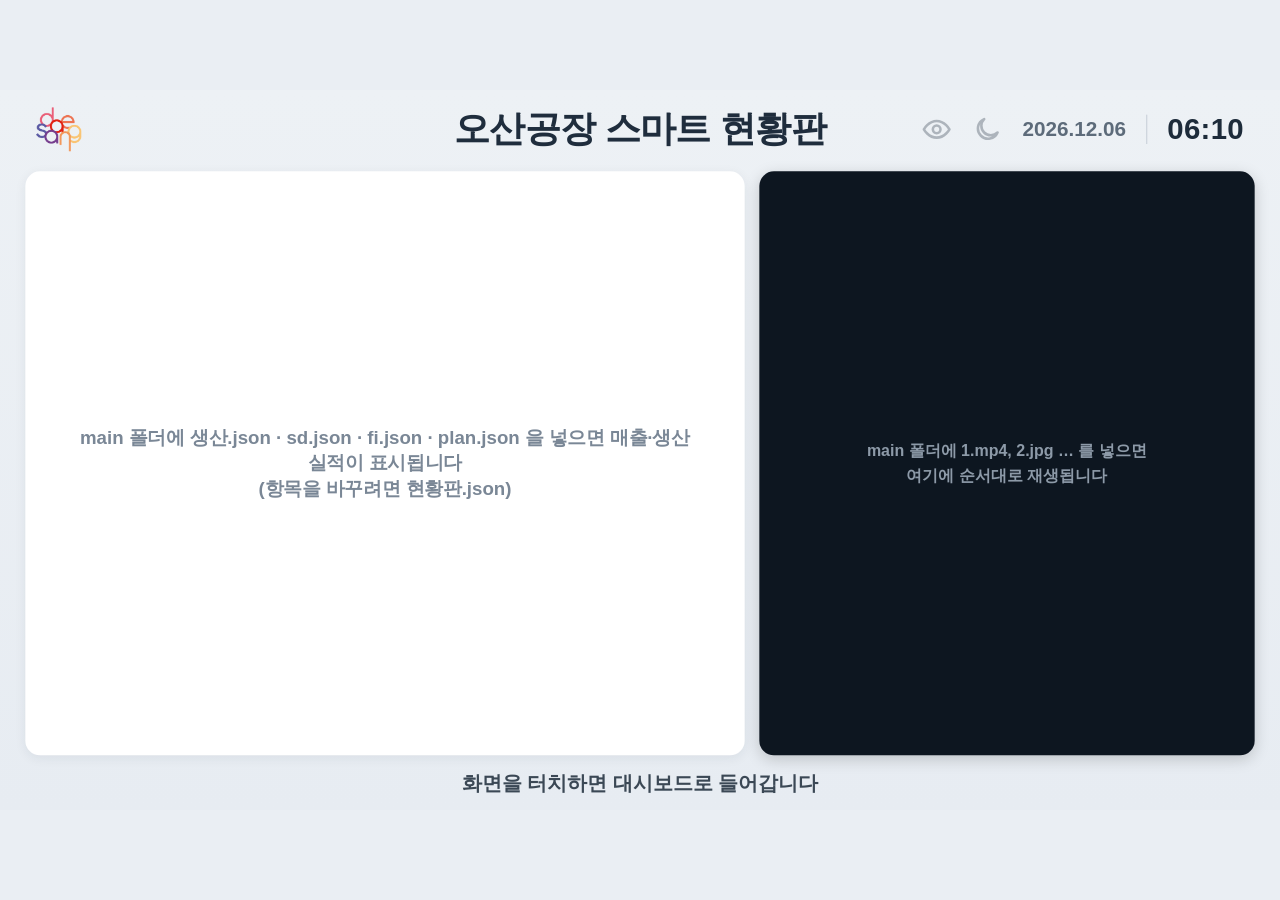
==== commit 56ef14a3: "현황판 위 눈 버튼: 누르면 바로 쉬는 화면 (그때부터 쉬는 시간) — 앱 TVSS.restNow 추가 (1.10.13) - 페이지: 달/해 버튼 옆 눈 아이콘, 누르면 TV 앱이" ====
--- a/pc/tvrelay/screensaver/index.html
+++ b/pc/tvrelay/screensaver/index.html
@@ -17,7 +17,7 @@
   <header>
     <img id="logo" src="/data/logo.png" alt="" onerror="this.onerror=null;this.src='logo.png'">
     <h1 id="title">오산공장 스마트 현황판</h1>
-    <div class="clock"><div id="darkBtn" title="다크 모드 켜기/끄기"></div><span id="date"></span><i></i><b id="time"></b></div>
+    <div class="clock"><div id="restBtn" title="지금 바로 쉬는 화면"></div><div id="darkBtn" title="다크 모드 켜기/끄기"></div><span id="date"></span><i></i><b id="time"></b></div>
   </header>
 
   <main>
--- a/pc/tvrelay/screensaver/ss.css
+++ b/pc/tvrelay/screensaver/ss.css
@@ -1,6 +1,8 @@
 /* 화면보호기 — 1920×1080 무대를 화면 크기에 맞춰 통째로 확대/축소한다 (ss.js fit) */
 @font-face { font-family: "Pretendard"; font-weight: 600; src: url("/assets/fonts/Pretendard-SemiBold.woff2") format("woff2"); }
 @font-face { font-family: "Pretendard"; font-weight: 700; src: url("/assets/fonts/Pretendard-Bold.woff2") format("woff2"); }
+@font-face { font-family: "S-Core Dream"; font-weight: 500; src: url("SCDream5.woff") format("woff"); }   /* 에스코어드림 5 (같은 폴더 → PC 가 TV 로 같이 보냄) */
+@font-face { font-family: "S-Core Dream"; font-weight: 700; src: url("SCDream6.woff") format("woff"); }   /* 굵게는 6 */
 @font-face { font-family: "Pretendard"; font-weight: 800; src: url("/assets/fonts/Pretendard-ExtraBold.woff2") format("woff2"); }
 * { box-sizing: border-box; }
 html, body { margin: 0; height: 100%; overflow: hidden; background: #eaeef3;
@@ -140,10 +142,10 @@
           filter: blur(2px); }
 
 /* 다크 모드 버튼: 시계 왼쪽 반투명 (달 ↔ 해). 눌러도 대시보드로 넘어가지 않는다 */
-#darkBtn { width: 46px; height: 46px; color: #1d2b3a; opacity: .3; cursor: pointer; }
-#darkBtn svg { width: 100%; height: 100%; display: block; }
-html.dark #darkBtn { color: #e3eaf2; opacity: .4; }
-#darkBtn.tap { animation: darkTap .45s ease; }
+#darkBtn, #restBtn { width: 46px; height: 46px; color: #1d2b3a; opacity: .3; cursor: pointer; }
+#darkBtn svg, #restBtn svg { width: 100%; height: 100%; display: block; }
+html.dark #darkBtn, html.dark #restBtn { color: #e3eaf2; opacity: .4; }
+#darkBtn.tap, #restBtn.tap { animation: darkTap .45s ease; }   /* 눈 버튼: 누르면 바로 쉬는 화면 (그때부터 쉬는 시간) */
 @keyframes darkTap { 40% { transform: scale(1.25) rotate(-20deg); opacity: .8; } }
 html, html body, #stage, #title, .card { transition: background-color .5s ease, color .5s ease; }
 
@@ -179,3 +181,81 @@
 html.dark #ntTa:focus { border-color: #2f7be6; }
 html.dark .edbar button { background: #283340; color: #e3eaf2; }
 html.dark .edbar button.save { background: #2f7be6; color: #fff; }
+
+/* 쉬는 시간 로고 화면 (동영상 칸 안) — 밝은 종이 + 비스듬한 빛줄기, 가운데 로고, 아래 안내 */
+#ssRest { position: absolute; inset: 0; z-index: 4; overflow: hidden; background: #f3f5f7; display: flex; align-items: center; justify-content: center;
+          animation: restIn .6s ease both; }
+#ssRest.bye { animation: restOut .45s ease both; }
+@keyframes restIn { from { opacity: 0; } to { opacity: 1; } }
+@keyframes restOut { from { opacity: 1; } to { opacity: 0; } }
+#ssRest .paper { position: absolute; inset: 0; background:
+  radial-gradient(120% 90% at 50% 0%, rgba(255,255,255,.9), rgba(255,255,255,0) 60%),
+  repeating-linear-gradient(0deg, rgba(0,0,0,.012) 0 1px, transparent 1px 3px),
+  linear-gradient(180deg, #f6f7f9, #e9edf1); }
+#ssRest .light { position: absolute; inset: -40%; background:
+  linear-gradient(115deg, transparent 30%, rgba(255,255,255,.55) 38%, rgba(255,255,255,.75) 42%, rgba(255,255,255,.4) 47%, transparent 56%,
+                  transparent 62%, rgba(255,255,255,.5) 68%, rgba(255,255,255,.65) 71%, transparent 80%);
+  filter: blur(14px); animation: restLight 14s ease-in-out infinite alternate; }
+@keyframes restLight { from { transform: translateX(-4%) } to { transform: translateX(4%) } }
+#ssRest .lg { position: absolute; left: 0; right: 0; top: 0; bottom: 0; margin: auto; width: 46%; max-width: 420px; max-height: 40%; object-fit: contain; filter: drop-shadow(0 10px 22px rgba(20, 30, 45, .22)); }
+#ssRest .cap { position: absolute; left: 0; right: 0; bottom: 38px; text-align: center; font-size: 27px; font-weight: 700; color: #5d6b7a; letter-spacing: .5px;
+               animation: restBlink 1.6s ease-in-out infinite; }
+@keyframes restBlink { 0%, 100% { opacity: 1; } 50% { opacity: .15; } }
+html.dark #ssRest { background: #11161c; }
+html.dark #ssRest .paper { background:
+  radial-gradient(120% 90% at 50% 0%, rgba(255,255,255,.08), rgba(255,255,255,0) 60%),
+  repeating-linear-gradient(0deg, rgba(255,255,255,.015) 0 1px, transparent 1px 3px),
+  linear-gradient(180deg, #161c23, #0f1419); }
+html.dark #ssRest .light { background:
+  linear-gradient(115deg, transparent 30%, rgba(255,255,255,.07) 38%, rgba(255,255,255,.11) 42%, rgba(255,255,255,.05) 47%, transparent 56%,
+                  transparent 62%, rgba(255,255,255,.06) 68%, rgba(255,255,255,.09) 71%, transparent 80%); }
+html.dark #ssRest .lg { filter: drop-shadow(0 0 18px rgba(255,255,255,.18)) brightness(1.05); }
+html.dark #ssRest .cap { color: #9aa8b8; }
+#ssRest .pic { position: absolute; inset: 0; width: 100%; height: 100%; z-index: 1; background: #f3f5f7; }
+html.dark #ssRest .pic { background: #11161c; }
+#ssRest .slide.custom .lg, #ssRest .slide.custom .light { display: none; }
+/* 장면(슬라이드): 정한 시간마다 옆으로 밀어 넘김 — 지금 장면은 왼쪽으로 빠지고 다음 장면은 오른쪽에서 들어온다 */
+#ssRest .slides { position: absolute; inset: 0; z-index: 1; overflow: hidden; }
+#ssRest .slide { position: absolute; inset: 0; overflow: hidden; transform: translateX(100%); transition: transform .65s cubic-bezier(.45, 0, .2, 1); }
+#ssRest .slide.cur { transform: translateX(0); }
+#ssRest .slide.gone { transform: translateX(-100%); }
+#ssRest .slide.still { transition: none; }
+#ssRest .cap { z-index: 3; text-shadow: 0 1px 8px rgba(255,255,255,.8); }
+html.dark #ssRest .cap { text-shadow: 0 1px 8px rgba(0,0,0,.8); }
+
+/* 쉬는 화면 위젯1: 달력 · 날씨 · 로고 (종이 톤, 다크는 어두운 종이) */
+#ssRest .slide.widget1 { background: #e9e4da; }
+html.dark #ssRest .slide.widget1 { background: #1c1e23; }
+#ssRest .wg { position: absolute; inset: 0; z-index: 1; display: flex; flex-direction: column; padding: 5% 6% 9%; font-size: 21px; font-weight: 500; color: #1e1f22; font-family: "S-Core Dream", "Pretendard", "Noto Sans KR", sans-serif; }
+html.dark #ssRest .wg { color: #e7e3da; }
+#ssRest .wg .cal { flex: 0 0 auto; display: flex; gap: 6%; align-items: flex-start; margin-top: 4%; }
+#ssRest .wg .today { flex: 0 0 34%; text-align: center; }
+#ssRest .wg .dow { font-size: 2.6em; font-weight: 800; letter-spacing: 1px; line-height: 1; }
+#ssRest .wg .dd { font-size: 5em; font-weight: 800; line-height: 1; margin-top: 4px; letter-spacing: -2px; }
+#ssRest .wg .grid { flex: 1; }
+#ssRest .wg .mon { text-align: right; font-size: 1.3em; font-weight: 800; letter-spacing: 1px; margin-bottom: 6px; }
+#ssRest .wg .days { display: grid; grid-template-columns: repeat(7, 1fr); gap: 4px 2px; text-align: center; font-size: 1.15em; font-weight: 700; }
+#ssRest .wg .days b { display: block; line-height: 1.6; border-radius: 6px; }
+#ssRest .wg .days b.on { background: #1e1f22; color: #f3efe6; }
+html.dark #ssRest .wg .days b.on { background: #f3efe6; color: #1e1f22; }
+/* 날씨 칸: 달력과 같은 종이 톤 (살짝 어두운 면 + 가는 테두리) */
+#ssRest .wg .wx { flex: 1; min-height: 0; margin-top: 6%; border-radius: 12px; padding: 4% 5%; color: inherit; display: flex; flex-direction: column; justify-content: space-between;
+  background: rgba(30, 31, 34, .06); border: 1px solid rgba(30, 31, 34, .14); }
+html.dark #ssRest .wg .wx { background: rgba(255, 255, 255, .06); border-color: rgba(255, 255, 255, .14); }
+#ssRest .wg .wx .top { display: flex; justify-content: space-between; align-items: flex-start; }
+#ssRest .wg .wx .city { font-size: 1.1em; font-weight: 600; opacity: .95; }
+#ssRest .wg .wx .temp { font-size: 3.6em; font-weight: 600; line-height: 1.05; letter-spacing: -1px; }
+#ssRest .wg .wx .r { text-align: right; }
+#ssRest .wg .wx .ico { width: 3.8em; height: 3.8em; margin-left: auto; margin-top: -.3em; }
+#ssRest .wg .wx .ico svg { width: 100%; height: 100%; }
+#ssRest .wg .wx .desc { font-size: 1.05em; font-weight: 600; margin-top: 2px; }
+#ssRest .wg .wx .hl { font-size: .95em; opacity: .8; }
+#ssRest .wg .wx .hours { display: flex; justify-content: space-between; gap: 4px; margin-top: 4%; }
+#ssRest .wg .wx .hours div { flex: 1; text-align: center; font-size: .95em; }
+#ssRest .wg .wx .hours span { display: block; opacity: .8; white-space: nowrap; }
+#ssRest .wg .wx .hours em { display: block; width: 2.2em; height: 2.2em; margin: 4px auto; }
+#ssRest .wg .wx .hours em svg { width: 100%; height: 100%; }
+#ssRest .wg .wx .hours strong { font-weight: 600; }
+#ssRest .wg .logo { flex: 0 0 auto; text-align: center; margin-top: 5%; }
+#ssRest .wg .logo img { height: 3.4em; max-width: 70%; object-fit: contain; }
+html.dark #ssRest .wg .logo img { filter: brightness(0) invert(.92); }
